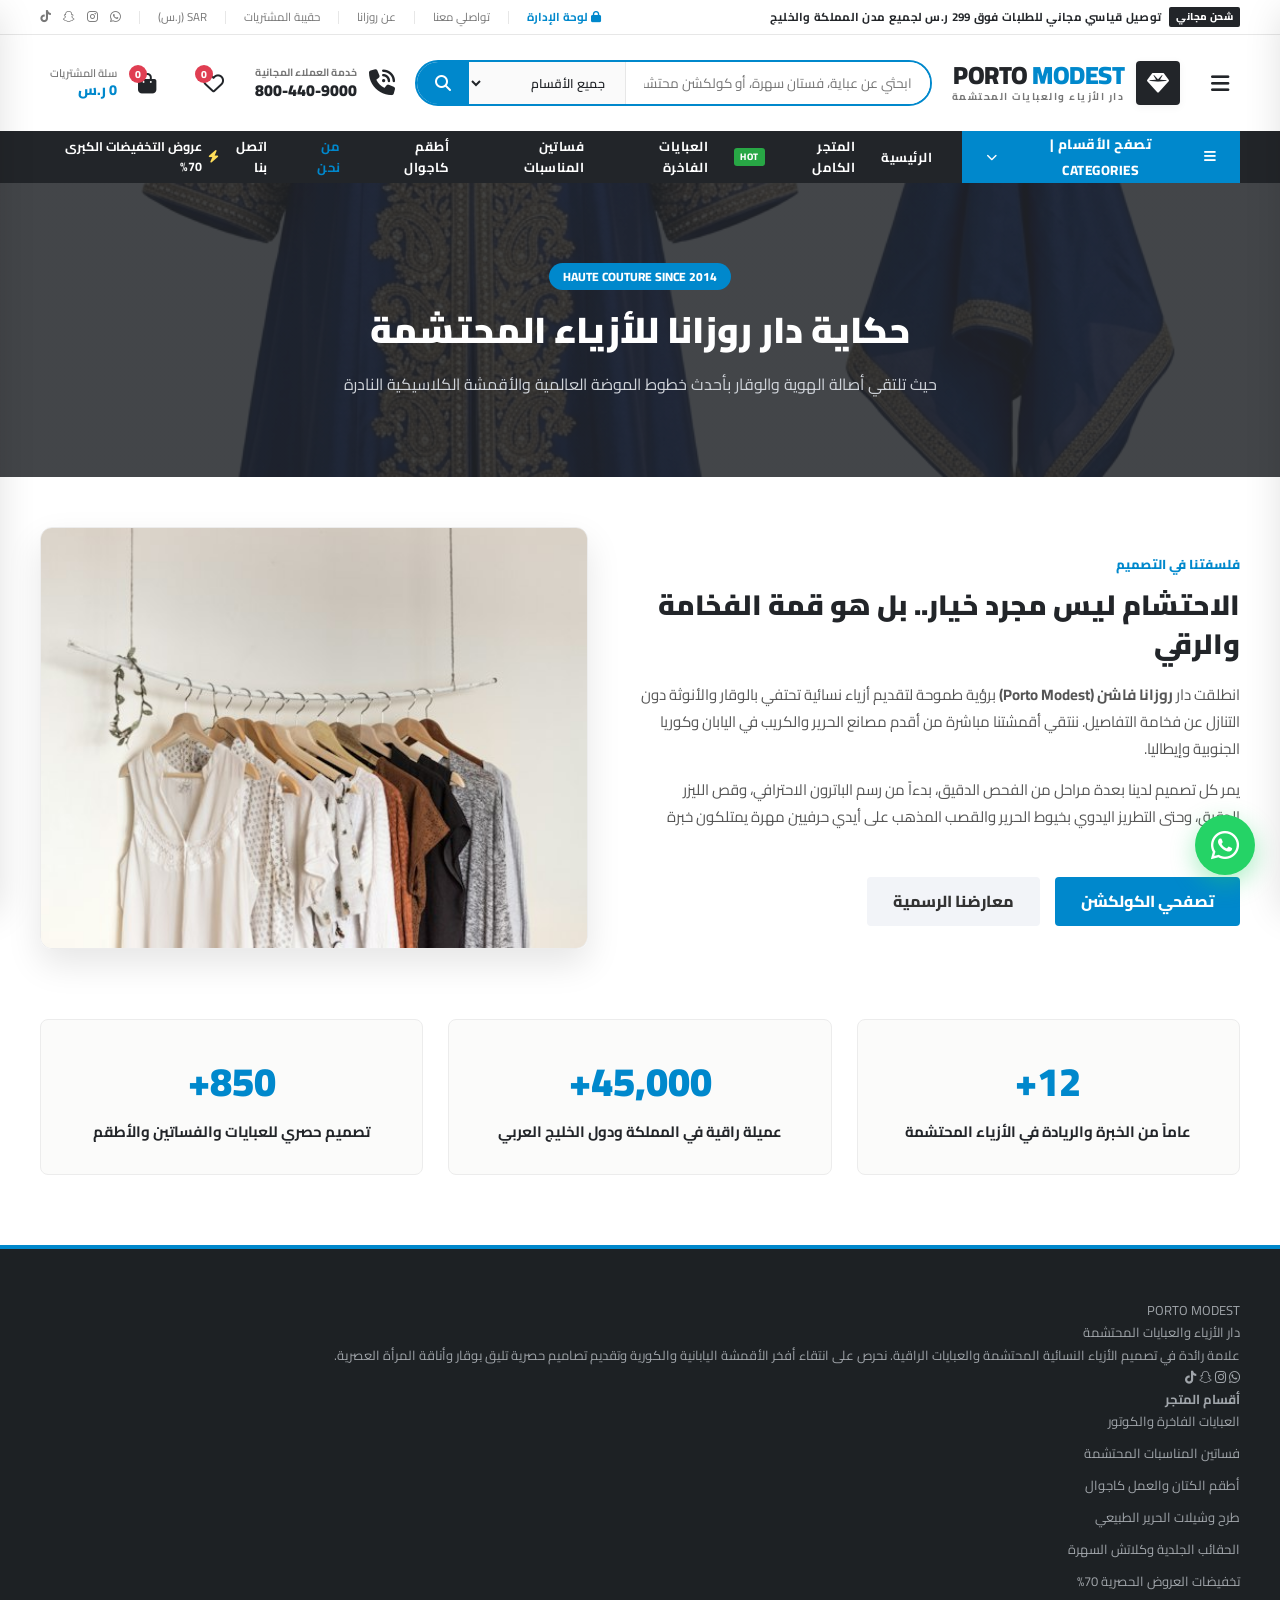
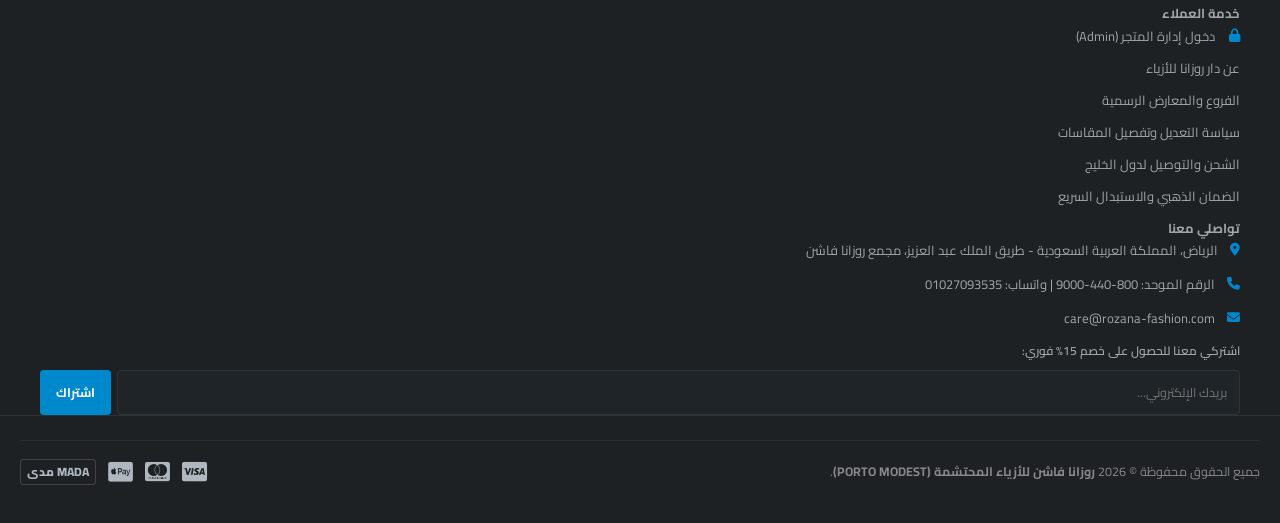
==== about.html @ b4c31baf "Initial commit for Rozana Fashion (Porto Modest) store & admin dashboard" ====
<!DOCTYPE html>
<html lang="ar" dir="rtl">
<head>
    <meta charset="UTF-8">
    <meta name="viewport" content="width=device-width, initial-scale=1.0">
    <title>عن دار روزانا للأزياء المحتشمة | PORTO MODEST</title>
    <link rel="preconnect" href="https://fonts.googleapis.com">
    <link rel="preconnect" href="https://fonts.gstatic.com" crossorigin>
    <link href="https://fonts.googleapis.com/css2?family=Cairo:wght@400;600;700;800;900&display=swap" rel="stylesheet">
    <link rel="stylesheet" href="https://cdnjs.cloudflare.com/ajax/libs/font-awesome/6.5.1/css/all.min.css">
    <link rel="stylesheet" href="css/style.css">
    <style>
        .about-hero-section {
            background: linear-gradient(rgba(34,37,41,0.85), rgba(34,37,41,0.85)), url('images/hero_couture.png') center/cover;
            padding: 80px 20px;
            text-align: center;
            color: #fff;
            margin-bottom: 50px;
        }
        .about-story-grid {
            display: grid;
            grid-template-columns: 1.1fr 1fr;
            gap: 50px;
            align-items: center;
            margin-bottom: 70px;
        }
        @media (max-width: 850px) {
            .about-story-grid { grid-template-columns: 1fr; gap: 30px; }
        }
        .metrics-cards-row {
            display: grid;
            grid-template-columns: repeat(3, 1fr);
            gap: 25px;
            margin-bottom: 70px;
        }
        @media (max-width: 768px) {
            .metrics-cards-row { grid-template-columns: 1fr; }
        }
        .metric-card {
            background: #FBFBFA;
            border: 1px solid #ECECEC;
            border-radius: 8px;
            padding: 30px 20px;
            text-align: center;
        }
        .metric-num {
            font-size: 40px;
            font-weight: 900;
            color: var(--porto-primary);
            margin-bottom: 6px;
        }
        .metric-title {
            font-size: 15px;
            font-weight: 700;
            color: #222529;
        }
    </style>
</head>
<body>

    <!-- OVERLAY FOR DRAWERS -->
    <div class="drawer-overlay" id="drawerOverlay" onclick="closeAllDrawers()"></div>

    <!-- 1. TOP ANNOUNCEMENT BAR (Porto Style) -->
    <header class="porto-topbar">
        <div class="container topbar-inner">
            <div class="topbar-msg">
                <span class="badge-tag">شحن مجاني</span>
                <span>توصيل قياسي مجاني للطلبات فوق 299 ر.س لجميع مدن المملكة والخليج</span>
            </div>
            <div class="topbar-links">
                <a href="admin/index.html" style="color:#0088CC; font-weight:700;"><i class="fa-solid fa-lock"></i> لوحة الإدارة</a>
                <span class="topbar-divider"></span>
                <a href="contact.html">تواصلي معنا</a>
                <span class="topbar-divider"></span>
                <a href="about.html">عن روزانا</a>
                <span class="topbar-divider"></span>
                <a href="javascript:void(0)" onclick="openCartDrawer()">حقيبة المشتريات</a>
                <span class="topbar-divider"></span>
                <span>SAR (ر.س)</span>
                <span class="topbar-divider"></span>
                <div class="topbar-social">
                    <a href="https://wa.me/201027093535" target="_blank"><i class="fa-brands fa-whatsapp"></i></a>
                    <a href="#"><i class="fa-brands fa-instagram"></i></a>
                    <a href="#"><i class="fa-brands fa-snapchat"></i></a>
                    <a href="#"><i class="fa-brands fa-tiktok"></i></a>
                </div>
            </div>
        </div>
    </header>

    <!-- 2. MAIN HEADER (Porto Shop 4) -->
    <section class="porto-header">
        <div class="container header-inner">
            <button class="icon-btn-porto" id="openMobMenuBtn" onclick="openMobileDrawer()">
                <i class="fa-solid fa-bars"></i>
            </button>

            <a href="index.html" class="header-logo">
                <div class="logo-symbol">
                    <i class="fa-solid fa-gem"></i>
                </div>
                <div class="logo-text-wrap">
                    <div class="logo-title">PORTO <span>MODEST</span></div>
                    <div class="logo-sub">دار الأزياء والعبايات المحتشمة</div>
                </div>
            </a>

            <div class="header-search-wrap">
                <form class="header-searchform" action="shop.html" method="GET">
                    <input type="text" name="q" id="searchInput" class="search-input" placeholder="ابحثي عن عباية، فستان سهرة، أو كولكشن محتشم...">
                    <select class="search-cat-select" name="cat" id="searchCategory">
                        <option value="all">جميع الأقسام</option>
                        <option value="abayas">العبايات الفاخرة</option>
                        <option value="dresses">فساتين المناسبات</option>
                        <option value="casual">كولكشن كاجوال</option>
                        <option value="scarves">طرح وشيلات حرير</option>
                        <option value="bags">حقائب وإكسسوارات</option>
                    </select>
                    <button type="submit" class="search-submit-btn"><i class="fa-solid fa-magnifying-glass"></i></button>
                </form>
            </div>

            <div class="header-actions">
                <div class="header-hotline">
                    <i class="fa-solid fa-phone-volume hotline-icon"></i>
                    <div class="hotline-info">
                        <span class="hotline-label">خدمة العملاء المجانية</span>
                        <span class="hotline-number">800-440-9000</span>
                    </div>
                </div>

                <div class="action-icons-group">
                    <button class="icon-btn-porto" onclick="showToast('قائمة أمنياتك تضم القطع المفضلة لديك')" title="قائمة الأمنيات">
                        <i class="fa-regular fa-heart"></i>
                        <span class="cart-badge-count" id="wishlistBadge">0</span>
                    </button>
                    
                    <div class="header-cart-box" id="openCartBtn" onclick="openCartDrawer()" title="عرض حقيبة المشتريات" style="cursor:pointer;">
                        <div class="icon-btn-porto" style="pointer-events: none;">
                            <i class="fa-solid fa-bag-shopping"></i>
                            <span class="cart-badge-count" id="cartCountBadge">0</span>
                        </div>
                        <div class="cart-info-text">
                            <span class="cart-info-label">سلة المشتريات</span>
                            <span class="cart-info-total" id="headerCartTotal">0 ر.س</span>
                        </div>
                    </div>
                </div>
            </div>
        </div>
    </section>

    <!-- 3. NAVIGATION BAR (Porto Categories + Main Menu) -->
    <nav class="porto-navbar">
        <div class="container navbar-inner">
            <div class="nav-left-group">
                <button class="btn-shop-by-category" id="catMenuToggleBtn">
                    <i class="fa-solid fa-bars"></i>
                    <span>تصفح الأقسام | CATEGORIES</span>
                    <i class="fa-solid fa-chevron-down" style="font-size: 11px;"></i>
                </button>

                <div class="cat-dropdown-menu" id="catDropdownMenu">
                    <a href="category.html?cat=abayas" class="cat-dropdown-item">
                        <span><i class="fa-solid fa-shirt" style="margin-left: 8px; color: var(--porto-primary);"></i> العبايات الفاخرة</span>
                        <span class="nav-badge-hot">HOT</span>
                    </a>
                    <a href="category.html?cat=dresses" class="cat-dropdown-item">
                        <span><i class="fa-solid fa-vest" style="margin-left: 8px; color: var(--porto-primary);"></i> فساتين المناسبات المحتشمة</span>
                        <span class="nav-badge-new">NEW</span>
                    </a>
                    <a href="category.html?cat=casual" class="cat-dropdown-item">
                        <span><i class="fa-solid fa-layer-group" style="margin-left: 8px; color: var(--porto-primary);"></i> أطقم وبليزرات كاجوال</span>
                        <i class="fa-solid fa-angle-left" style="font-size: 11px; color: #BBB;"></i>
                    </a>
                    <a href="category.html?cat=scarves" class="cat-dropdown-item">
                        <span><i class="fa-solid fa-ribbon" style="margin-left: 8px; color: var(--porto-primary);"></i> طرح وشيلات حرير طبيعي</span>
                        <i class="fa-solid fa-angle-left" style="font-size: 11px; color: #BBB;"></i>
                    </a>
                    <a href="category.html?cat=bags" class="cat-dropdown-item">
                        <span><i class="fa-solid fa-bag-shopping" style="margin-left: 8px; color: var(--porto-primary);"></i> حقائب وإكسسوارات راقية</span>
                        <i class="fa-solid fa-angle-left" style="font-size: 11px; color: #BBB;"></i>
                    </a>
                </div>

                <ul class="nav-links-list">
                    <li><a href="index.html" class="nav-item-link ">الرئيسية</a></li>
                    <li><a href="shop.html" class="nav-item-link ">المتجر الكامل <span class="nav-badge-hot">HOT</span></a></li>
                    <li><a href="category.html?cat=abayas" class="nav-item-link ">العبايات الفاخرة</a></li>
                    <li><a href="category.html?cat=dresses" class="nav-item-link ">فساتين المناسبات</a></li>
                    <li><a href="category.html?cat=casual" class="nav-item-link ">أطقم كاجوال</a></li>
                    <li><a href="about.html" class="nav-item-link active">من نحن</a></li>
                    <li><a href="contact.html" class="nav-item-link ">اتصل بنا</a></li>
                </ul>
            </div>

            <div class="nav-right-badge">
                <a href="shop.html?filter=sale" style="color: #FFFFFF; font-weight: 700; font-size: 12.5px; display: flex; align-items: center; gap: 6px;">
                    <i class="fa-solid fa-bolt" style="color: #FFDE59;"></i>
                    <span>عروض التخفيضات الكبرى 70%</span>
                </a>
            </div>
        </div>
    </nav>


    <section class="about-hero-section">
        <div class="container">
            <span style="background:var(--porto-primary); color:#fff; padding:4px 14px; border-radius:20px; font-size:12px; font-weight:800; display:inline-block; margin-bottom:12px;">HAUTE COUTURE SINCE 2014</span>
            <h1 style="font-size:36px; font-weight:900; margin-bottom:12px;">حكاية دار روزانا للأزياء المحتشمة</h1>
            <p style="font-size:16px; color:#D1D5DB; max-width:700px; margin:0 auto;">حيث تلتقي أصالة الهوية والوقار بأحدث خطوط الموضة العالمية والأقمشة الكلاسيكية النادرة</p>
        </div>
    </section>

    <main class="container">
        <div class="about-story-grid">
            <div>
                <span style="color:var(--porto-primary); font-weight:800; font-size:13px; text-transform:uppercase;">فلسفتنا في التصميم</span>
                <h2 style="font-size:28px; font-weight:900; color:#222529; line-height:1.4; margin:10px 0 16px;">الاحتشام ليس مجرد خيار.. بل هو قمة الفخامة والرقي</h2>
                <p style="font-size:15px; color:#555; line-height:1.8; margin-bottom:14px;">
                    انطلقت دار <strong>روزانا فاشن (Porto Modest)</strong> برؤية طموحة لتقديم أزياء نسائية تحتفي بالوقار والأنوثة دون التنازل عن فخامة التفاصيل. ننتقي أقمشتنا مباشرة من أقدم مصانع الحرير والكريب في اليابان وكوريا الجنوبية وإيطاليا.
                </p>
                <p style="font-size:15px; color:#555; line-height:1.8; margin-bottom:20px;">
                    يمر كل تصميم لدينا بعدة مراحل من الفحص الدقيق، بدءاً من رسم الباترون الاحترافي، وقص الليزر الدقيق، وحتى التطريز اليدوي بخيوط الحرير والقصب المذهب على أيدي حرفيين مهرة يمتلكون خبرة عقود.
                </p>
                <div style="display:flex; gap:15px;">
                    <a href="shop.html" class="btn" style="background:var(--porto-primary); color:#fff; padding:12px 26px; border-radius:4px; font-weight:800; text-decoration:none;">تصفحي الكولكشن</a>
                    <a href="contact.html" class="btn" style="background:#F2F4F8; color:#333; padding:12px 26px; border-radius:4px; font-weight:800; text-decoration:none;">معارضنا الرسمية</a>
                </div>
            </div>

            <div style="border-radius:12px; overflow:hidden; box-shadow:0 15px 35px rgba(0,0,0,0.1); border:1px solid #ECECEC;">
                <img src="images/prod_bisht.jpg" alt="تفصيل يدوي فاخر" style="width:100%; height:420px; object-fit:cover;">
            </div>
        </div>

        <!-- METRICS -->
        <div class="metrics-cards-row">
            <div class="metric-card">
                <div class="metric-num">12+</div>
                <div class="metric-title">عاماً من الخبرة والريادة في الأزياء المحتشمة</div>
            </div>
            <div class="metric-card">
                <div class="metric-num">45,000+</div>
                <div class="metric-title">عميلة راقية في المملكة ودول الخليج العربي</div>
            </div>
            <div class="metric-card">
                <div class="metric-num">850+</div>
                <div class="metric-title">تصميم حصري للعبايات والفساتين والأطقم</div>
            </div>
        </div>
    </main>


    <footer class="porto-footer" id="footer">
        <div class="container footer-widgets-row">
            <div class="footer-widget-col">
                <div class="footer-brand-title">PORTO <span>MODEST</span></div>
                <div class="footer-brand-sub">دار الأزياء والعبايات المحتشمة</div>
                <p class="footer-about-text">
                    علامة رائدة في تصميم الأزياء النسائية المحتشمة والعبايات الراقية. نحرص على انتقاء أفخر الأقمشة اليابانية والكورية وتقديم تصاميم حصرية تليق بوقار وأناقة المرأة العصرية.
                </p>
                <div class="footer-social-links">
                    <a href="https://wa.me/201027093535" target="_blank" class="footer-social-btn" title="واتساب"><i class="fa-brands fa-whatsapp"></i></a>
                    <a href="#" class="footer-social-btn" title="انستغرام"><i class="fa-brands fa-instagram"></i></a>
                    <a href="#" class="footer-social-btn" title="سناب شات"><i class="fa-brands fa-snapchat"></i></a>
                    <a href="#" class="footer-social-btn" title="تيك توك"><i class="fa-brands fa-tiktok"></i></a>
                </div>
            </div>

            <div class="footer-widget-col">
                <h4 class="footer-widget-heading">أقسام المتجر</h4>
                <ul class="footer-links-list">
                    <li><a href="category.html?cat=abayas">العبايات الفاخرة والكوتور</a></li>
                    <li><a href="category.html?cat=dresses">فساتين المناسبات المحتشمة</a></li>
                    <li><a href="category.html?cat=casual">أطقم الكتان والعمل كاجوال</a></li>
                    <li><a href="category.html?cat=scarves">طرح وشيلات الحرير الطبيعي</a></li>
                    <li><a href="category.html?cat=bags">الحقائب الجلدية وكلاتش السهرة</a></li>
                    <li><a href="shop.html?filter=sale">تخفيضات العروض الحصرية 70%</a></li>
                </ul>
            </div>

            <div class="footer-widget-col">
                <h4 class="footer-widget-heading">خدمة العملاء</h4>
                <ul class="footer-links-list">
                    <li><a href="admin/index.html"><i class="fa-solid fa-lock" style="color:var(--porto-primary); margin-left:6px;"></i> دخول إدارة المتجر (Admin)</a></li>
                    <li><a href="about.html">عن دار روزانا للأزياء</a></li>
                    <li><a href="contact.html">الفروع والمعارض الرسمية</a></li>
                    <li><a href="contact.html">سياسة التعديل وتفصيل المقاسات</a></li>
                    <li><a href="contact.html">الشحن والتوصيل لدول الخليج</a></li>
                    <li><a href="contact.html">الضمان الذهبي والاستبدال السريع</a></li>
                </ul>
            </div>

            <div class="footer-widget-col">
                <h4 class="footer-widget-heading">تواصلي معنا</h4>
                <div class="footer-contact-item">
                    <i class="fa-solid fa-location-dot"></i>
                    <span>الرياض، المملكة العربية السعودية - طريق الملك عبد العزيز، مجمع روزانا فاشن</span>
                </div>
                <div class="footer-contact-item">
                    <i class="fa-solid fa-phone"></i>
                    <span>الرقم الموحد: 800-440-9000 | واتساب: 01027093535</span>
                </div>
                <div class="footer-contact-item">
                    <i class="fa-solid fa-envelope"></i>
                    <span>care@rozana-fashion.com</span>
                </div>
                <div class="footer-newsletter-wrap">
                    <p style="font-size:12px; color:#A0A6AD; margin-bottom:8px; font-weight:600;">اشتركي معنا للحصول على خصم 15% فوري:</p>
                    <div style="display:flex; gap:6px;">
                        <input type="email" id="newsletterEmail" placeholder="بريدك الإلكتروني..." style="flex:1; padding:10px 12px; border-radius:4px; border:1px solid #333; background:#1F2428; color:#fff; font-size:12.5px; outline:none;">
                        <button onclick="subscribeNewsletter()" style="background:#0088CC; color:#fff; border:none; padding:10px 16px; border-radius:4px; font-weight:700; font-size:12.5px; cursor:pointer;">اشتراك</button>
                    </div>
                </div>
            </div>
        </div>

        <div class="footer-bottom-bar">
            <div class="container footer-bottom-inner" style="display:flex; align-items:center; justify-content:space-between; flex-wrap:wrap; gap:15px; padding:18px 0; border-top:1px solid #282C31; font-size:12.5px; color:#888;">
                <div>جميع الحقوق محفوظة © 2026 <strong>روزانا فاشن للأزياء المحتشمة (PORTO MODEST)</strong>.</div>
                <div style="display:flex; align-items:center; gap:12px; font-size:22px; color:#B0B7BF;">
                    <i class="fa-brands fa-cc-visa" title="Visa"></i>
                    <i class="fa-brands fa-cc-mastercard" title="Mastercard"></i>
                    <i class="fa-brands fa-cc-apple-pay" title="Apple Pay"></i>
                    <span style="font-size:12px; font-weight:800; border:1px solid #444; padding:2px 6px; border-radius:3px;">MADA مدى</span>
                </div>
            </div>
        </div>
    </footer>

    <!-- SLIDE DRAWERS -->
    <div class="slide-drawer" id="cartSlideDrawer">
        <div class="drawer-header" style="display:flex; align-items:center; justify-content:space-between; padding:16px 20px; border-bottom:1px solid #EAEAEA;">
            <div style="display:flex; align-items:center; gap:10px;">
                <i class="fa-solid fa-bag-shopping" style="color:var(--porto-primary); font-size:20px;"></i>
                <h3 style="font-size:17px; font-weight:800; color:#222529; margin:0;">حقيبة المشتريات (<span id="drawerItemsCount">0</span>)</h3>
            </div>
            <button class="btn-close-drawer" onclick="closeCartDrawer()" style="background:none; border:none; font-size:22px; color:#888; cursor:pointer;">&times;</button>
        </div>
        <div class="drawer-body" id="drawerCartList" style="padding:15px 20px; flex:1; overflow-y:auto; max-height:calc(100vh - 240px);">
        </div>
        <div class="drawer-footer" style="padding:18px 20px; border-top:1px solid #EAEAEA; background:#FBFBFA;">
            <div style="display:flex; justify-content:space-between; align-items:center; margin-bottom:14px; font-size:15px; font-weight:800; color:#222529;">
                <span>المجموع الفرعي:</span>
                <span id="drawerSubtotal" style="color:var(--porto-primary); font-size:18px;">0.00 ر.س</span>
            </div>
            <div style="font-size:11.5px; color:#059669; margin-bottom:14px; background:#ECFDF5; padding:6px 10px; border-radius:4px; display:flex; align-items:center; gap:6px;">
                <i class="fa-solid fa-truck-fast"></i>
                <span>مؤهل للشحن القياسي المجاني!</span>
            </div>
            <button onclick="proceedRozanaWhatsAppCheckout()" class="btn-checkout" style="width:100%; background:#25D366; color:#fff; border:none; padding:13px 20px; border-radius:6px; font-weight:800; font-size:15px; cursor:pointer; display:flex; align-items:center; justify-content:center; gap:10px; box-shadow:0 6px 18px rgba(37,211,102,0.35);">
                <i class="fa-brands fa-whatsapp" style="font-size:20px;"></i>
                <span>إتمام الطلب السريع عبر واتساب</span>
            </button>
            <button onclick="closeCartDrawer()" style="width:100%; background:none; border:1px solid #D5DCE2; color:#555; padding:9px; border-radius:6px; font-weight:700; font-size:13px; margin-top:8px; cursor:pointer;">
                متابعة التسوق
            </button>
        </div>
    </div>

    <div class="slide-drawer" id="mobileNavDrawer" style="right: 0; left: auto; transform: translateX(100%);">
        <div class="drawer-header" style="display:flex; align-items:center; justify-content:space-between; padding:16px 20px; border-bottom:1px solid #EAEAEA;">
            <div class="logo-title" style="font-size:18px; font-weight:900;">PORTO <span style="color:var(--porto-primary);">MODEST</span></div>
            <button class="btn-close-drawer" onclick="closeMobileDrawer()" style="background:none; border:none; font-size:22px; color:#888; cursor:pointer;">&times;</button>
        </div>
        <div class="drawer-body" style="padding:15px 20px;">
            <ul style="list-style:none;">
                <li style="border-bottom:1px solid #F0F0F0; padding:12px 0;"><a href="index.html" style="font-weight:700; color:#222529;"><i class="fa-solid fa-house" style="margin-left:8px; color:var(--porto-primary);"></i> الرئيسية</a></li>
                <li style="border-bottom:1px solid #F0F0F0; padding:12px 0;"><a href="shop.html" style="font-weight:700; color:#222529;"><i class="fa-solid fa-store" style="margin-left:8px; color:var(--porto-primary);"></i> المتجر الكامل</a></li>
                <li style="border-bottom:1px solid #F0F0F0; padding:12px 0;"><a href="category.html?cat=abayas" style="font-weight:700; color:#222529;"><i class="fa-solid fa-shirt" style="margin-left:8px; color:var(--porto-primary);"></i> العبايات الفاخرة</a></li>
                <li style="border-bottom:1px solid #F0F0F0; padding:12px 0;"><a href="category.html?cat=dresses" style="font-weight:700; color:#222529;"><i class="fa-solid fa-vest" style="margin-left:8px; color:var(--porto-primary);"></i> فساتين المناسبات</a></li>
                <li style="border-bottom:1px solid #F0F0F0; padding:12px 0;"><a href="category.html?cat=casual" style="font-weight:700; color:#222529;"><i class="fa-solid fa-layer-group" style="margin-left:8px; color:var(--porto-primary);"></i> أطقم كاجوال</a></li>
                <li style="border-bottom:1px solid #F0F0F0; padding:12px 0;"><a href="category.html?cat=scarves" style="font-weight:700; color:#222529;"><i class="fa-solid fa-ribbon" style="margin-left:8px; color:var(--porto-primary);"></i> طرح وشيلات</a></li>
                <li style="border-bottom:1px solid #F0F0F0; padding:12px 0;"><a href="category.html?cat=bags" style="font-weight:700; color:#222529;"><i class="fa-solid fa-bag-shopping" style="margin-left:8px; color:var(--porto-primary);"></i> حقائب وإكسسوارات</a></li>
                <li style="border-bottom:1px solid #F0F0F0; padding:12px 0;"><a href="about.html" style="font-weight:700; color:#222529;"><i class="fa-solid fa-gem" style="margin-left:8px; color:var(--porto-primary);"></i> عن دار روزانا</a></li>
                <li style="border-bottom:1px solid #F0F0F0; padding:12px 0;"><a href="contact.html" style="font-weight:700; color:#222529;"><i class="fa-solid fa-headset" style="margin-left:8px; color:var(--porto-primary);"></i> تواصل معنا</a></li>
                <li style="padding:14px 0;"><a href="admin/index.html" style="font-weight:800; color:var(--porto-primary);"><i class="fa-solid fa-lock" style="margin-left:8px;"></i> لوحة الإدارة (Admin PIN: 1234)</a></li>
            </ul>
        </div>
    </div>

    <!-- Floating WhatsApp -->
    <a href="https://wa.me/201027093535" target="_blank" class="furn-floating-whatsapp" style="position:fixed; bottom:25px; right:25px; width:60px; height:60px; background:#25D366; color:#fff; border-radius:50%; display:flex; align-items:center; justify-content:center; font-size:32px; box-shadow:0 8px 25px rgba(37,211,102,0.4); z-index:9999; text-decoration:none;" title="تواصل معنا عبر واتساب">
        <i class="fa-brands fa-whatsapp"></i>
    </a>

    <script src="js/store.js"></script>

</body>
</html>
---- css/style.css ----
:root {
            --porto-primary: #0088CC;          /* Porto Signature Blue */
            --porto-primary-hover: #006fa4;
            --porto-secondary: #222529;        /* Dark Charcoal Slate */
            --porto-dark: #1D2124;
            --porto-accent: #E03E52;           /* Red discount badge */
            --porto-badge-hot: #28A745;        /* Green HOT badge */
            --porto-gold: #C5A059;             /* Luxury Gold */
            --bg-light: #F4F4F4;               /* Porto signature light gray */
            --bg-hero: #B8BEBE;                /* Studio gray matching hero model */
            --bg-surface: #FFFFFF;
            --border-color: #E7E7E7;
            --border-dark: #2A2E33;
            --text-main: #222529;
            --text-muted: #777777;
            --text-light: #999999;
            --shadow-sm: 0 2px 8px rgba(0, 0, 0, 0.05);
            --shadow-md: 0 6px 20px rgba(0, 0, 0, 0.08);
            --shadow-lg: 0 12px 35px rgba(0, 0, 0, 0.12);
            --radius-sm: 2px;
            --radius-md: 4px;
            --radius-lg: 8px;
            --transition: all 0.25s ease-in-out;
        }

        *, *::before, *::after {
            box-sizing: border-box;
            margin: 0;
            padding: 0;
            -webkit-tap-highlight-color: transparent;
        }

        html, body {
            width: 100%;
            max-width: 100vw;
            overflow-x: hidden !important;
            position: relative;
        }

        body {
            font-family: 'Cairo', 'Poppins', -apple-system, BlinkMacSystemFont, "Segoe UI", Roboto, sans-serif;
            background-color: #FFFFFF;
            color: var(--text-main);
            direction: rtl;
            text-align: right;
            line-height: 1.6;
            padding-bottom: 60px;
        }

        @media (min-width: 992px) {
            body {
                padding-bottom: 0;
            }
        }

        a {
            color: inherit;
            text-decoration: none;
            transition: var(--transition);
        }

        ul {
            list-style: none;
        }

        img {
            max-width: 100%;
            height: auto;
            display: block;
        }

        button, input, select {
            font-family: inherit;
        }

        .container {
            width: 100%;
            max-width: 1240px;
            margin: 0 auto;
            padding: 0 20px;
        }

        /* ----------------------------------------------------
           1. TOP ANNOUNCEMENT BAR (Porto Style)
        ---------------------------------------------------- */
        .porto-topbar {
            background-color: #FFFFFF;
            border-bottom: 1px solid var(--border-color);
            font-size: 11.5px;
            color: var(--text-muted);
            padding: 7px 0;
        }

        .topbar-inner {
            display: flex;
            align-items: center;
            justify-content: space-between;
        }

        .topbar-msg {
            font-weight: 700;
            color: var(--text-main);
            display: flex;
            align-items: center;
            gap: 8px;
            letter-spacing: 0.3px;
        }

        @media (max-width: 768px) {
            .porto-topbar {
                padding: 4px 0 !important;
                font-size: 10px !important;
            }
            .topbar-msg {
                font-size: 10px !important;
                justify-content: center;
                flex-wrap: wrap;
                text-align: center;
                gap: 4px !important;
                width: 100%;
            }
        }

        .topbar-msg .badge-tag {
            background: var(--porto-secondary);
            color: #FFFFFF;
            padding: 2px 7px;
            font-size: 10px;
            border-radius: 2px;
            font-weight: 800;
        }

        .topbar-links {
            display: none;
            align-items: center;
            gap: 18px;
        }

        @media (min-width: 992px) {
            .topbar-links {
                display: flex;
            }
        }

        .topbar-links a:hover {
            color: var(--porto-primary);
        }

        .topbar-divider {
            width: 1px;
            height: 13px;
            background: var(--border-color);
        }

        .topbar-social {
            display: flex;
            align-items: center;
            gap: 12px;
        }

        .topbar-social a {
            color: var(--text-muted);
            font-size: 12px;
        }

        .topbar-social a:hover {
            color: var(--porto-primary);
        }

        /* ----------------------------------------------------
           2. MAIN HEADER (Porto Shop 4)
        ---------------------------------------------------- */
        .porto-header {
            background: #FFFFFF;
            padding: 22px 0;
            position: relative;
        }

        .header-inner {
            display: flex;
            align-items: center;
            justify-content: space-between;
            gap: 20px;
        }

        /* Logo */
        .header-logo {
            display: flex;
            align-items: center;
            gap: 12px;
            text-decoration: none;
        }

        .logo-symbol {
            width: 44px;
            height: 44px;
            background: var(--porto-secondary);
            color: #FFFFFF;
            border-radius: 4px;
            display: flex;
            align-items: center;
            justify-content: center;
            font-size: 22px;
            box-shadow: var(--shadow-sm);
        }

        .logo-text-wrap {
            display: flex;
            flex-direction: column;
        }

        .logo-title {
            font-size: 25px;
            font-weight: 900;
            color: var(--porto-secondary);
            line-height: 1.1;
            letter-spacing: -0.5px;
            font-family: 'Poppins', 'Cairo', sans-serif;
        }

        .logo-title span {
            color: var(--porto-primary);
        }

        .logo-sub {
            font-size: 10px;
            font-weight: 700;
            color: var(--text-muted);
            text-transform: uppercase;
            letter-spacing: 1.5px;
        }

        /* Search Bar */
        .header-search-wrap {
            flex: 1;
            max-width: 580px;
            display: none;
        }

        @media (min-width: 992px) {
            .header-search-wrap {
                display: block;
            }
        }

        .header-searchform {
            display: flex;
            align-items: center;
            border: 2px solid var(--porto-primary);
            border-radius: 30px;
            overflow: hidden;
            background: #FFFFFF;
            height: 46px;
        }

        .search-cat-select {
            border: none;
            outline: none;
            background: #FAFAFA;
            border-right: 1px solid var(--border-color);
            padding: 0 16px;
            font-size: 12.5px;
            font-weight: 600;
            color: var(--text-main);
            height: 100%;
            cursor: pointer;
        }

        .search-input {
            flex: 1;
            border: none;
            outline: none;
            padding: 0 18px;
            font-size: 13.5px;
            color: var(--text-main);
            height: 100%;
        }

        .search-submit-btn {
            background: var(--porto-primary);
            color: #FFFFFF;
            border: none;
            outline: none;
            width: 52px;
            height: 100%;
            display: flex;
            align-items: center;
            justify-content: center;
            font-size: 16px;
            cursor: pointer;
            transition: var(--transition);
        }

        .search-submit-btn:hover {
            background: var(--porto-primary-hover);
        }

        /* Hotline & Actions */
        .header-actions {
            display: flex;
            align-items: center;
            gap: 22px;
        }

        .header-hotline {
            display: none;
            align-items: center;
            gap: 12px;
        }

        @media (min-width: 1200px) {
            .header-hotline {
                display: flex;
            }
        }

        .hotline-icon {
            font-size: 26px;
            color: var(--porto-secondary);
        }

        .hotline-info {
            display: flex;
            flex-direction: column;
            line-height: 1.25;
        }

        .hotline-label {
            font-size: 10.5px;
            font-weight: 700;
            color: var(--text-muted);
            text-transform: uppercase;
        }

        .hotline-number {
            font-size: 16px;
            font-weight: 900;
            color: var(--porto-secondary);
            direction: ltr;
            font-family: 'Poppins', 'Cairo', sans-serif;
        }

        .action-icons-group {
            display: flex;
            align-items: center;
            gap: 16px;
        }

        .icon-btn-porto {
            position: relative;
            background: transparent;
            border: none;
            outline: none;
            cursor: pointer;
            color: var(--porto-secondary);
            font-size: 21px;
            display: flex;
            align-items: center;
            justify-content: center;
            transition: var(--transition);
            width: 40px;
            height: 40px;
            border-radius: 50%;
        }

        .icon-btn-porto:hover {
            color: var(--porto-primary);
            background: #F8F9FA;
        }

        .cart-badge-count {
            position: absolute;
            top: 2px;
            left: 2px;
            background: var(--porto-accent);
            color: #FFFFFF;
            font-size: 10.5px;
            font-weight: 800;
            min-width: 18px;
            height: 18px;
            border-radius: 9px;
            display: flex;
            align-items: center;
            justify-content: center;
            padding: 0 4px;
            line-height: 1;
        }

        .header-cart-box {
            display: flex;
            align-items: center;
            gap: 10px;
            cursor: pointer;
            padding: 6px 10px;
            border-radius: 6px;
            transition: var(--transition);
        }

        .header-cart-box:hover {
            background: #F8F9FA;
        }

        .cart-info-text {
            display: none;
            flex-direction: column;
            text-align: right;
            line-height: 1.25;
        }

        @media (min-width: 992px) {
            .cart-info-text {
                display: flex;
            }
        }

        .cart-info-label {
            font-size: 11px;
            color: var(--text-muted);
            font-weight: 600;
        }

        .cart-info-total {
            font-size: 14.5px;
            font-weight: 800;
            color: var(--porto-primary);
            font-family: 'Poppins', 'Cairo', sans-serif;
        }

        /* ----------------------------------------------------
           3. NAVIGATION BAR (Porto Categories + Main Menu)
        ---------------------------------------------------- */
        .porto-navbar {
            background-color: var(--porto-secondary);
            color: #FFFFFF;
            position: relative;
            z-index: 100;
        }

        .navbar-inner {
            display: flex;
            align-items: center;
            justify-content: space-between;
        }

        .nav-left-group {
            display: flex;
            align-items: center;
            height: 52px;
        }

        /* Category Button (Porto Signature Blue) */
        .btn-shop-by-category {
            background: var(--porto-primary);
            color: #FFFFFF;
            border: none;
            outline: none;
            height: 52px;
            padding: 0 24px;
            font-size: 13.5px;
            font-weight: 800;
            display: flex;
            align-items: center;
            gap: 12px;
            cursor: pointer;
            transition: var(--transition);
            letter-spacing: 0.5px;
            position: relative;
        }

        .btn-shop-by-category:hover {
            background: var(--porto-primary-hover);
        }

        .cat-dropdown-menu {
            position: absolute;
            top: 100%;
            right: 0;
            width: 270px;
            background: #FFFFFF;
            box-shadow: var(--shadow-lg);
            border: 1px solid var(--border-color);
            border-top: none;
            display: none;
            flex-direction: column;
            z-index: 1000;
        }

        .cat-dropdown-menu.open {
            display: flex;
        }

        .cat-dropdown-item {
            padding: 12px 18px;
            font-size: 13px;
            font-weight: 600;
            color: var(--text-main);
            border-bottom: 1px solid #F0F0F0;
            display: flex;
            align-items: center;
            justify-content: space-between;
            transition: var(--transition);
        }

        .cat-dropdown-item:hover {
            background: #F8F9FA;
            color: var(--porto-primary);
            padding-right: 22px;
        }

        /* Main Menu Links */
        .nav-links-list {
            display: none;
            align-items: center;
            gap: 26px;
            margin-right: 30px;
        }

        @media (min-width: 992px) {
            .nav-links-list {
                display: flex;
            }
        }

        .nav-item-link {
            font-size: 13px;
            font-weight: 700;
            color: #FFFFFF;
            display: flex;
            align-items: center;
            gap: 6px;
            text-transform: uppercase;
            letter-spacing: 0.5px;
            position: relative;
            padding: 16px 0;
        }

        .nav-item-link:hover, .nav-item-link.active {
            color: var(--porto-primary);
        }

        .nav-badge-hot {
            background: var(--porto-badge-hot);
            color: #FFFFFF;
            font-size: 9.5px;
            padding: 1px 6px;
            border-radius: 3px;
            font-weight: 800;
        }

        .nav-badge-new {
            background: var(--porto-accent);
            color: #FFFFFF;
            font-size: 9.5px;
            padding: 1px 6px;
            border-radius: 3px;
            font-weight: 800;
        }

        .nav-promo-right {
            font-size: 12.5px;
            font-weight: 700;
            color: var(--porto-accent);
            display: flex;
            align-items: center;
            gap: 6px;
        }

        /* ----------------------------------------------------
           4. SIGNATURE HERO BANNER (BLOCK 1: PORTO SHOP 4 FULL-WIDTH)
        ---------------------------------------------------- */
        .porto-hero-section {
            background-color: #F4F4F4;
            background: linear-gradient(135deg, #F9F9F9 0%, #F4F4F4 50%, #ECECEC 100%);
            width: 100%;
            position: relative;
            overflow: hidden;
            padding: 0;
            border-bottom: 1px solid var(--border-color);
        }

        .hero-slider-wrap {
            width: 100%;
            max-width: 1240px;
            margin: 0 auto;
            min-height: 540px;
            display: flex;
            align-items: center;
            position: relative;
            padding: 0 20px;
        }

        @media (min-width: 992px) {
            .hero-slider-wrap {
                min-height: 560px;
                display: grid;
                grid-template-columns: 1.15fr 0.85fr;
                padding: 0 30px;
            }
        }

        .hero-text-col {
            padding: 40px 0;
            z-index: 3;
            text-align: right;
        }

        .hero-sub-eyebrow {
            font-family: 'Poppins', 'Cairo', sans-serif;
            font-size: 14.5px;
            font-weight: 700;
            letter-spacing: 1.5px;
            text-transform: uppercase;
            color: #3b4247;
            margin-bottom: 8px;
            display: block;
        }

        .hero-script-title {
            font-family: 'Caveat', 'Amiri', cursive;
            font-size: 58px;
            font-weight: 700;
            color: #1a1e22;
            line-height: 1;
            margin-bottom: 2px;
            display: block;
            transform: rotate(-1deg);
        }

        .hero-giant-heading {
            font-family: 'Poppins', 'Cairo', sans-serif;
            font-size: 84px;
            font-weight: 900;
            color: #14171a;
            line-height: 0.95;
            letter-spacing: -2px;
            margin-bottom: 24px;
            text-transform: uppercase;
        }

        @media (max-width: 768px) {
            .hero-slider-wrap {
                flex-direction: column;
                padding-top: 30px;
            }
            .hero-text-col {
                padding: 20px 0 10px;
                text-align: center;
            }
            .hero-sub-eyebrow {
                font-size: 12px;
            }
            .hero-script-title {
                font-size: 38px !important;
            }
            .hero-giant-heading {
                font-size: 48px !important;
                margin-bottom: 16px !important;
            }
        }

        .hero-cta-flex {
            display: flex;
            align-items: center;
            flex-wrap: wrap;
            gap: 16px;
        }

        @media (max-width: 768px) {
            .hero-cta-flex {
                justify-content: center;
            }
        }

        /* Red Starting Price Badge (Porto Shop 4 Signature) */
        .hero-red-price-badge {
            background-color: var(--porto-accent);
            color: #FFFFFF;
            padding: 8px 18px;
            border-radius: var(--radius-sm);
            display: inline-flex;
            flex-direction: column;
            justify-content: center;
            box-shadow: 0 4px 12px rgba(224, 62, 82, 0.35);
            text-align: right;
        }

        .hero-red-price-badge .badge-label {
            font-size: 10.5px;
            font-weight: 700;
            text-transform: uppercase;
            letter-spacing: 0.8px;
            line-height: 1.2;
            opacity: 0.95;
        }

        .hero-red-price-badge .badge-val {
            font-size: 24px;
            font-weight: 900;
            line-height: 1.1;
            font-family: 'Poppins', 'Cairo', sans-serif;
        }

        /* Black Rectangular Shop Now Button (Porto Shop 4 Signature) */
        .hero-btn-dark {
            background-color: var(--porto-secondary);
            color: #FFFFFF;
            padding: 14px 34px;
            font-size: 14px;
            font-weight: 800;
            letter-spacing: 1px;
            text-transform: uppercase;
            border-radius: var(--radius-sm);
            display: inline-flex;
            align-items: center;
            gap: 10px;
            transition: var(--transition);
            box-shadow: 0 4px 14px rgba(0,0,0,0.18);
        }

        .hero-btn-dark:hover {
            background-color: var(--porto-primary);
            color: #FFFFFF;
            transform: translateY(-2px);
            box-shadow: 0 6px 18px rgba(0, 136, 204, 0.3);
        }

        /* Model Column (Porto High-Fashion Veiled Model) */
        .hero-model-col {
            display: flex;
            align-items: flex-end;
            justify-content: center;
            height: 100%;
            position: relative;
        }

        .hero-model-img {
            max-height: 560px;
            width: auto;
            object-fit: contain;
            object-position: bottom center;
            display: block;
            filter: drop-shadow(0 15px 30px rgba(0,0,0,0.15));
        }

        @media (max-width: 991px) {
            .hero-model-img {
                max-height: 380px;
                margin-top: 15px;
            }
        }

        /* ----------------------------------------------------
           PORTO SIGNATURE DIVIDER HEADING (Lines on both sides)
        ---------------------------------------------------- */
        .porto-divider-heading {
            display: flex;
            align-items: center;
            justify-content: center;
            margin: 55px 0 32px;
            text-align: center;
            position: relative;
        }

        .porto-divider-heading::before,
        .porto-divider-heading::after {
            content: "";
            flex: 1;
            height: 1px;
            background-color: var(--border-color);
        }

        .porto-divider-heading h2 {
            padding: 0 24px;
            font-size: 21px;
            font-weight: 800;
            color: var(--porto-secondary);
            letter-spacing: 1px;
            text-transform: uppercase;
            margin: 0;
            white-space: nowrap;
            position: relative;
            font-family: 'Poppins', 'Cairo', sans-serif;
        }

        @media (max-width: 768px) {
            .porto-divider-heading {
                margin: 35px 0 20px;
            }
            .porto-divider-heading h2 {
                font-size: 15.5px;
                padding: 0 10px;
            }
        }

        /* ----------------------------------------------------
           5. BLOCK 2: FEATURED PRODUCTS (4-Column Clean Grid)
        ---------------------------------------------------- */
        .porto-products-grid {
            display: grid;
            grid-template-columns: repeat(2, 1fr);
            gap: 20px;
            margin-bottom: 40px;
        }

        @media (min-width: 768px) {
            .porto-products-grid {
                grid-template-columns: repeat(3, 1fr);
                gap: 24px;
            }
        }

        @media (min-width: 992px) {
            .porto-products-grid {
                grid-template-columns: repeat(4, 1fr);
                gap: 24px;
            }
        }

        .porto-prod-card {
            background: #FFFFFF;
            position: relative;
            transition: var(--transition);
            text-align: center;
            display: flex;
            flex-direction: column;
        }

        .porto-prod-thumb-wrap {
            position: relative;
            overflow: hidden;
            margin-bottom: 14px;
            background-color: #FFFFFF;
            border-radius: var(--radius-sm);
        }

        /* Gray box frame specifically for Block 3 (New Arrivals) */
        .porto-prod-thumb-wrap.boxed-gray {
            background-color: var(--bg-light);
            padding: 16px;
        }

        .porto-prod-thumb {
            width: 100%;
            aspect-ratio: 1 / 1;
            object-fit: cover;
            transition: transform 0.4s ease;
            border-radius: var(--radius-sm);
        }

        .porto-prod-card:hover .porto-prod-thumb {
            transform: scale(1.05);
        }

        /* Badges Stack */
        .porto-prod-badges {
            position: absolute;
            top: 10px;
            right: 10px;
            display: flex;
            flex-direction: column;
            gap: 4px;
            z-index: 2;
        }

        .p-badge-red {
            background: var(--porto-accent);
            color: #FFFFFF;
            font-size: 10.5px;
            font-weight: 800;
            padding: 2px 7px;
            border-radius: var(--radius-sm);
            line-height: 1.3;
        }

        .p-badge-green {
            background: var(--porto-badge-hot);
            color: #FFFFFF;
            font-size: 10px;
            font-weight: 800;
            padding: 2px 7px;
            border-radius: var(--radius-sm);
            line-height: 1.3;
        }

        /* Hover Actions */
        .porto-prod-actions {
            position: absolute;
            bottom: -50px;
            left: 0;
            right: 0;
            display: flex;
            align-items: center;
            justify-content: center;
            gap: 8px;
            padding: 10px;
            background: rgba(255, 255, 255, 0.95);
            transition: all 0.3s ease;
            opacity: 0;
            z-index: 5;
        }

        .porto-prod-card:hover .porto-prod-actions {
            bottom: 0;
            opacity: 1;
        }

        .btn-action-round {
            width: 36px;
            height: 36px;
            border-radius: 50%;
            background: #FFFFFF;
            border: 1px solid var(--border-color);
            color: var(--porto-secondary);
            display: flex;
            align-items: center;
            justify-content: center;
            cursor: pointer;
            transition: var(--transition);
            font-size: 13px;
        }

        .btn-action-round:hover {
            background: var(--porto-primary);
            color: #FFFFFF;
            border-color: var(--porto-primary);
        }

        .btn-action-cart {
            background: var(--porto-secondary);
            color: #FFFFFF;
            border: none;
            padding: 0 16px;
            height: 36px;
            border-radius: var(--radius-sm);
            font-size: 12px;
            font-weight: 700;
            display: flex;
            align-items: center;
            gap: 6px;
            cursor: pointer;
            transition: var(--transition);
        }

        .btn-action-cart:hover {
            background: var(--porto-primary);
        }

        @media (max-width: 768px) {
            .porto-prod-actions {
                position: static;
                opacity: 1;
                background: transparent;
                padding: 6px 0 0;
                bottom: 0;
            }
            .btn-action-cart {
                flex: 1;
                justify-content: center;
                height: 32px;
                font-size: 11px;
            }
            .btn-action-round {
                width: 32px;
                height: 32px;
                font-size: 11px;
            }
        }

        .porto-prod-info {
            padding: 4px 0;
        }

        .porto-prod-cat {
            font-size: 10.5px;
            color: var(--text-light);
            text-transform: uppercase;
            letter-spacing: 0.8px;
            margin-bottom: 5px;
            display: block;
            font-weight: 600;
        }

        .porto-prod-title {
            font-size: 14.5px;
            font-weight: 700;
            color: var(--porto-secondary);
            margin-bottom: 6px;
            line-height: 1.35;
        }

        .porto-prod-title a:hover {
            color: var(--porto-primary);
        }

        .porto-prod-stars {
            color: var(--porto-gold);
            font-size: 12px;
            margin-bottom: 8px;
            display: flex;
            align-items: center;
            justify-content: center;
            gap: 2px;
        }

        .porto-prod-price {
            font-size: 16px;
            font-weight: 800;
            color: var(--porto-secondary);
            font-family: 'Poppins', 'Cairo', sans-serif;
            display: flex;
            align-items: center;
            justify-content: center;
            gap: 8px;
        }

        .porto-prod-price .old-price {
            font-size: 13.5px;
            font-weight: 500;
            color: var(--text-light);
            text-decoration: line-through;
        }

        /* ----------------------------------------------------
           6. BLOCK 4: BIG SALE BLUE BANNER (Porto Signature)
        ---------------------------------------------------- */
        .porto-big-sale-bar {
            background: linear-gradient(90deg, #0077B5 0%, #0088CC 50%, #0099E6 100%);
            color: #FFFFFF;
            padding: 24px 0;
            margin: 45px 0 10px;
            position: relative;
            overflow: hidden;
        }

        .sale-bar-inner {
            display: flex;
            align-items: center;
            justify-content: space-between;
            flex-wrap: wrap;
            gap: 20px;
        }

        .sale-bar-left {
            display: flex;
            align-items: center;
            gap: 16px;
            flex-wrap: wrap;
        }

        .pill-big-sale {
            background: var(--porto-secondary);
            color: #FFFFFF;
            padding: 6px 14px;
            border-radius: 20px;
            font-weight: 800;
            font-size: 12.5px;
            letter-spacing: 1px;
            text-transform: uppercase;
        }

        .sale-bar-text h3 {
            font-size: 20px;
            font-weight: 800;
            letter-spacing: 0.5px;
            margin: 0;
            color: #FFFFFF;
        }

        .sale-bar-text span {
            font-size: 12px;
            opacity: 0.85;
            display: block;
        }

        .btn-view-sale-white {
            background: #FFFFFF;
            color: var(--porto-primary);
            padding: 12px 30px;
            font-size: 13px;
            font-weight: 800;
            text-transform: uppercase;
            letter-spacing: 1px;
            border-radius: var(--radius-sm);
            display: inline-flex;
            align-items: center;
            gap: 8px;
            transition: var(--transition);
        }

        .btn-view-sale-white:hover {
            background: var(--porto-secondary);
            color: #FFFFFF;
            transform: translateY(-2px);
        }

        @media (max-width: 768px) {
            .sale-bar-inner {
                flex-direction: column;
                text-align: center;
                justify-content: center;
            }
            .sale-bar-left {
                justify-content: center;
            }
        }

        /* ----------------------------------------------------
           7. BLOCK 5: BROWSE OUR CATEGORIES (5 Circles)
        ---------------------------------------------------- */
        .porto-circular-cats {
            display: grid;
            grid-template-columns: repeat(2, 1fr);
            gap: 20px;
            margin-bottom: 50px;
        }

        @media (min-width: 576px) {
            .porto-circular-cats {
                grid-template-columns: repeat(3, 1fr);
            }
        }

        @media (min-width: 992px) {
            .porto-circular-cats {
                grid-template-columns: repeat(5, 1fr);
                gap: 24px;
            }
        }

        .cat-circle-card {
            text-align: center;
            cursor: pointer;
            transition: var(--transition);
        }

        .cat-circle-wrap {
            width: 160px;
            height: 160px;
            border-radius: 50%;
            background-color: var(--bg-light);
            margin: 0 auto 14px;
            overflow: hidden;
            display: flex;
            align-items: center;
            justify-content: center;
            transition: var(--transition);
            border: 3px solid transparent;
        }

        .cat-circle-card:hover .cat-circle-wrap {
            border-color: var(--porto-primary);
            transform: translateY(-5px);
            box-shadow: var(--shadow-md);
        }

        .cat-circle-img {
            width: 100%;
            height: 100%;
            object-fit: cover;
            transition: transform 0.4s ease;
        }

        .cat-circle-card:hover .cat-circle-img {
            transform: scale(1.1);
        }

        .cat-circle-name {
            font-size: 14px;
            font-weight: 800;
            color: var(--porto-secondary);
            text-transform: uppercase;
            letter-spacing: 0.5px;
            margin-bottom: 3px;
        }

        .cat-circle-count {
            font-size: 11.5px;
            color: var(--text-muted);
            font-weight: 600;
        }

        /* ----------------------------------------------------
           8. BLOCK 6: 3 FEATURE PILLARS (Outlined Blue Circle Icons)
        ---------------------------------------------------- */
        .porto-features-section {
            background-color: #FAFAFA;
            border-top: 1px solid var(--border-color);
            border-bottom: 1px solid var(--border-color);
            padding: 45px 0;
            margin-bottom: 45px;
        }

        .features-grid-3 {
            display: grid;
            grid-template-columns: 1fr;
            gap: 30px;
        }

        @media (min-width: 768px) {
            .features-grid-3 {
                grid-template-columns: repeat(3, 1fr);
                gap: 24px;
            }
        }

        .feature-box-porto {
            text-align: center;
            padding: 10px 15px;
        }

        .feature-icon-ring {
            width: 68px;
            height: 68px;
            border: 2px solid var(--porto-primary);
            color: var(--porto-primary);
            border-radius: 50%;
            display: flex;
            align-items: center;
            justify-content: center;
            font-size: 26px;
            margin: 0 auto 16px;
            transition: var(--transition);
        }

        .feature-box-porto:hover .feature-icon-ring {
            background: var(--porto-primary);
            color: #FFFFFF;
            transform: translateY(-4px);
            box-shadow: 0 6px 16px rgba(0, 136, 204, 0.25);
        }

        .feature-box-title {
            font-size: 16px;
            font-weight: 800;
            color: var(--porto-secondary);
            margin-bottom: 4px;
            text-transform: uppercase;
            letter-spacing: 0.5px;
        }

        .feature-box-sub {
            font-size: 12.5px;
            font-weight: 700;
            color: var(--porto-primary);
            margin-bottom: 8px;
        }

        .feature-box-desc {
            font-size: 13px;
            color: var(--text-muted);
            line-height: 1.6;
        }

        /* ----------------------------------------------------
           9. BLOCK 7: DARK DEALS STRIP (TOP FASHION DEALS)
        ---------------------------------------------------- */
        .porto-dark-deals {
            background-color: var(--porto-dark);
            background: linear-gradient(rgba(29, 33, 36, 0.95), rgba(29, 33, 36, 0.95)), url('https://images.unsplash.com/photo-1558769132-cb1aea458c5e?auto=format&fit=crop&w=1400&q=80') center/cover;
            color: #FFFFFF;
            padding: 40px 0;
            margin-bottom: 40px;
            text-align: center;
        }

        .deals-inner-content {
            max-width: 800px;
            margin: 0 auto;
        }

        .deals-giant-text {
            font-size: 32px;
            font-weight: 900;
            letter-spacing: 1px;
            margin-bottom: 10px;
            font-family: 'Poppins', 'Cairo', sans-serif;
        }

        .deals-giant-text span {
            color: var(--porto-primary);
        }

        .deals-coupon-tag {
            display: inline-block;
            background: rgba(255, 255, 255, 0.1);
            border: 1px dashed rgba(255, 255, 255, 0.3);
            padding: 8px 20px;
            font-size: 13.5px;
            font-weight: 700;
            border-radius: var(--radius-sm);
            margin-top: 8px;
        }

        .deals-coupon-tag strong {
            color: #FFE600;
            font-size: 15px;
            margin: 0 4px;
        }

        /* ----------------------------------------------------
           10. BLOCK 8: LATEST NEWS (4 Blog Cards with Date Badge)
        ---------------------------------------------------- */
        .porto-blog-grid {
            display: grid;
            grid-template-columns: repeat(1, 1fr);
            gap: 24px;
            margin-bottom: 45px;
        }

        @media (min-width: 576px) {
            .porto-blog-grid {
                grid-template-columns: repeat(2, 1fr);
            }
        }

        @media (min-width: 992px) {
            .porto-blog-grid {
                grid-template-columns: repeat(4, 1fr);
            }
        }

        .blog-card-porto {
            background: #FFFFFF;
            position: relative;
        }

        .blog-thumb-box {
            position: relative;
            overflow: hidden;
            margin-bottom: 14px;
            border-radius: var(--radius-sm);
        }

        .blog-thumb-img {
            width: 100%;
            aspect-ratio: 4 / 3;
            object-fit: cover;
            transition: transform 0.4s ease;
        }

        .blog-card-porto:hover .blog-thumb-img {
            transform: scale(1.05);
        }

        /* Black Square Date Badge (Porto Signature) */
        .blog-square-date {
            position: absolute;
            top: 10px;
            right: 10px;
            background: var(--porto-secondary);
            color: #FFFFFF;
            width: 44px;
            padding: 5px 0;
            text-align: center;
            border-radius: var(--radius-sm);
            line-height: 1.1;
            z-index: 2;
        }

        .date-day {
            font-size: 16px;
            font-weight: 900;
            display: block;
            font-family: 'Poppins', 'Cairo', sans-serif;
        }

        .date-month {
            font-size: 9.5px;
            font-weight: 700;
            text-transform: uppercase;
            letter-spacing: 0.5px;
            opacity: 0.85;
            display: block;
        }

        .blog-title-porto {
            font-size: 14.5px;
            font-weight: 700;
            color: var(--porto-secondary);
            line-height: 1.35;
            margin-bottom: 8px;
        }

        .blog-title-porto a:hover {
            color: var(--porto-primary);
        }

        .blog-excerpt-porto {
            font-size: 12.5px;
            color: var(--text-muted);
            line-height: 1.6;
            margin-bottom: 12px;
        }

        .blog-footer-meta {
            font-size: 11.5px;
            font-weight: 700;
            color: var(--porto-primary);
            text-transform: uppercase;
        }

        /* ----------------------------------------------------
           11. BLOCK 9: BRANDS LOGO STRIP
        ---------------------------------------------------- */
        .porto-brands-strip {
            border-top: 1px solid var(--border-color);
            border-bottom: 1px solid var(--border-color);
            padding: 30px 0;
            margin-bottom: 45px;
        }

        .brands-flex-row {
            display: flex;
            align-items: center;
            justify-content: space-between;
            flex-wrap: wrap;
            gap: 24px;
            opacity: 0.75;
        }

        @media (max-width: 768px) {
            .brands-flex-row {
                justify-content: center;
                gap: 16px;
            }
        }

        .brand-monochrome-logo {
            font-family: 'Playfair Display', serif;
            font-size: 18px;
            font-weight: 700;
            letter-spacing: 1.5px;
            color: var(--porto-secondary);
            transition: var(--transition);
        }

        .brand-monochrome-logo:hover {
            color: var(--porto-primary);
            opacity: 1;
        }

        /* ----------------------------------------------------
           12. BLOCK 10: 4-COLUMN BOTTOM MINI-WIDGETS
        ---------------------------------------------------- */
        .porto-mini-widgets {
            margin-bottom: 50px;
        }

        .mini-widgets-grid-4 {
            display: grid;
            grid-template-columns: 1fr;
            gap: 24px;
        }

        @media (min-width: 576px) {
            .mini-widgets-grid-4 {
                grid-template-columns: repeat(2, 1fr);
            }
        }

        @media (min-width: 992px) {
            .mini-widgets-grid-4 {
                grid-template-columns: repeat(4, 1fr);
            }
        }

        .mini-column-title {
            font-size: 14.5px;
            font-weight: 800;
            color: var(--porto-secondary);
            text-transform: uppercase;
            letter-spacing: 0.5px;
            border-bottom: 2px solid var(--porto-secondary);
            padding-bottom: 8px;
            margin-bottom: 18px;
        }

        .mini-item-flex {
            display: flex;
            align-items: center;
            gap: 12px;
            margin-bottom: 14px;
            padding-bottom: 14px;
            border-bottom: 1px solid #F0F0F0;
        }

        .mini-item-flex:last-child {
            border-bottom: none;
            margin-bottom: 0;
            padding-bottom: 0;
        }

        .mini-item-thumb {
            width: 70px;
            height: 70px;
            object-fit: cover;
            border-radius: var(--radius-sm);
            flex-shrink: 0;
        }

        .mini-item-body {
            flex: 1;
        }

        .mini-item-name {
            font-size: 13px;
            font-weight: 700;
            color: var(--porto-secondary);
            display: block;
            line-height: 1.3;
            margin-bottom: 4px;
        }

        .mini-item-name a:hover {
            color: var(--porto-primary);
        }

        .mini-item-stars {
            color: var(--porto-gold);
            font-size: 10px;
            margin-bottom: 4px;
        }

        .mini-item-price {
            font-size: 13.5px;
            font-weight: 800;
            color: var(--porto-primary);
            font-family: 'Poppins', 'Cairo', sans-serif;
        }

        /* ----------------------------------------------------
           13. BLOCK 11: DARK COMPREHENSIVE FOOTER
        ---------------------------------------------------- */
        .porto-footer {
            background-color: var(--porto-dark);
            color: #A0A5AA;
            font-size: 13px;
            line-height: 1.7;
            padding: 50px 0 20px;
            border-top: 4px solid var(--porto-primary);
        }

        .footer-newsletter-bar {
            background-color: #262B30;
            border-radius: var(--radius-sm);
            padding: 24px 30px;
            margin-bottom: 45px;
            display: flex;
            align-items: center;
            justify-content: space-between;
            flex-wrap: wrap;
            gap: 20px;
        }

        .newsletter-text-box h4 {
            color: #FFFFFF;
            font-size: 17px;
            font-weight: 800;
            margin-bottom: 4px;
        }

        .newsletter-text-box p {
            color: #A0A5AA;
            font-size: 12.5px;
            margin: 0;
        }

        .newsletter-form-box {
            display: flex;
            align-items: center;
            flex: 1;
            max-width: 440px;
            border-radius: 30px;
            overflow: hidden;
            background: #FFFFFF;
        }

        .newsletter-input-field {
            flex: 1;
            border: none;
            outline: none;
            padding: 10px 18px;
            font-size: 13px;
            color: var(--text-main);
        }

        .newsletter-submit-btn {
            background: var(--porto-primary);
            color: #FFFFFF;
            border: none;
            padding: 10px 22px;
            font-weight: 800;
            font-size: 13px;
            cursor: pointer;
            transition: var(--transition);
        }

        .newsletter-submit-btn:hover {
            background: var(--porto-primary-hover);
        }

        .footer-cols-grid {
            display: grid;
            grid-template-columns: 1fr;
            gap: 30px;
            margin-bottom: 40px;
        }

        @media (min-width: 768px) {
            .footer-cols-grid {
                grid-template-columns: 1.4fr 1fr 1fr 1.2fr;
                gap: 24px;
            }
        }

        .footer-col h5 {
            color: #FFFFFF;
            font-size: 14.5px;
            font-weight: 800;
            margin-bottom: 18px;
            text-transform: uppercase;
            letter-spacing: 0.5px;
        }

        .footer-links-list li {
            margin-bottom: 10px;
        }

        .footer-links-list a {
            color: #A0A5AA;
            display: flex;
            align-items: center;
            gap: 8px;
            transition: var(--transition);
        }

        .footer-links-list a:hover {
            color: #FFFFFF;
            padding-right: 5px;
        }

        .footer-contact-item {
            display: flex;
            align-items: flex-start;
            gap: 12px;
            margin-bottom: 12px;
        }

        .footer-contact-item i {
            color: var(--porto-primary);
            margin-top: 4px;
        }

        .footer-bottom-bar {
            border-top: 1px solid rgba(255, 255, 255, 0.08);
            padding-top: 24px;
            display: flex;
            align-items: center;
            justify-content: space-between;
            flex-wrap: wrap;
            gap: 16px;
            font-size: 12px;
        }

        .payments-icons {
            display: flex;
            align-items: center;
            gap: 10px;
            font-size: 22px;
            color: #CCCCCC;
        }

        /* ----------------------------------------------------
           14. MOBILE BOTTOM DOCK (App-like Navigation)
        ---------------------------------------------------- */
        .mobile-bottom-dock {
            position: fixed;
            bottom: 0;
            left: 0;
            right: 0;
            background: #FFFFFF;
            box-shadow: 0 -3px 12px rgba(0, 0, 0, 0.08);
            display: flex;
            align-items: center;
            justify-content: space-around;
            padding: 8px 0 6px;
            z-index: 999;
            border-top: 1px solid var(--border-color);
        }

        @media (min-width: 992px) {
            .mobile-bottom-dock {
                display: none;
            }
        }

        .dock-link-item {
            display: flex;
            flex-direction: column;
            align-items: center;
            gap: 3px;
            font-size: 10px;
            font-weight: 700;
            color: var(--text-muted);
            position: relative;
            flex: 1;
        }

        .dock-link-item.active, .dock-link-item:hover {
            color: var(--porto-primary);
        }

        .dock-link-item i {
            font-size: 18px;
        }

        .dock-badge {
            position: absolute;
            top: -2px;
            right: 22%;
            background: var(--porto-accent);
            color: #FFFFFF;
            font-size: 9px;
            font-weight: 800;
            width: 16px;
            height: 16px;
            border-radius: 50%;
            display: flex;
            align-items: center;
            justify-content: center;
        }

        /* ----------------------------------------------------
           15. DRAWERS & MODALS (Interactive UI)
        ---------------------------------------------------- */
        .drawer-overlay {
            position: fixed;
            inset: 0;
            background: rgba(0, 0, 0, 0.55);
            z-index: 1050;
            opacity: 0;
            visibility: hidden;
            transition: var(--transition);
        }

        .drawer-overlay.active {
            opacity: 1;
            visibility: visible;
        }

        .slide-drawer {
            position: fixed;
            top: 0;
            bottom: 0;
            left: 0;
            width: 340px;
            max-width: 85vw;
            background: #FFFFFF;
            box-shadow: var(--shadow-lg);
            z-index: 1100;
            transform: translateX(-100%);
            transition: transform 0.3s cubic-bezier(0.25, 0.8, 0.25, 1);
            display: flex;
            flex-direction: column;
        }

        .slide-drawer.open {
            transform: translateX(0);
        }

        .drawer-header {
            padding: 16px 20px;
            border-bottom: 1px solid var(--border-color);
            display: flex;
            align-items: center;
            justify-content: space-between;
        }

        .drawer-header h3 {
            font-size: 16px;
            font-weight: 800;
            margin: 0;
            color: var(--porto-secondary);
        }

        .btn-drawer-close {
            background: transparent;
            border: none;
            font-size: 18px;
            color: var(--text-muted);
            cursor: pointer;
        }

        .drawer-body-list {
            flex: 1;
            overflow-y: auto;
            padding: 16px 20px;
        }

        .cart-item-card {
            display: flex;
            align-items: center;
            gap: 12px;
            padding-bottom: 14px;
            margin-bottom: 14px;
            border-bottom: 1px solid #F0F0F0;
        }

        .cart-item-img {
            width: 60px;
            height: 60px;
            object-fit: cover;
            border-radius: var(--radius-sm);
        }

        .cart-item-details {
            flex: 1;
        }

        .cart-item-title {
            font-size: 12.5px;
            font-weight: 700;
            color: var(--porto-secondary);
            display: block;
            margin-bottom: 3px;
        }

        .cart-item-price {
            font-size: 13px;
            font-weight: 800;
            color: var(--porto-primary);
        }

        .cart-item-qty {
            font-size: 11px;
            color: var(--text-muted);
        }

        .btn-remove-item {
            background: transparent;
            border: none;
            color: #DC3545;
            cursor: pointer;
            font-size: 14px;
            padding: 4px;
        }

        .drawer-footer-actions {
            padding: 16px 20px;
            border-top: 1px solid var(--border-color);
            background: #FAFAFA;
        }

        .subtotal-row {
            display: flex;
            align-items: center;
            justify-content: space-between;
            font-size: 15px;
            font-weight: 800;
            margin-bottom: 14px;
            color: var(--porto-secondary);
        }

        .btn-checkout-primary {
            width: 100%;
            background: var(--porto-primary);
            color: #FFFFFF;
            border: none;
            padding: 12px;
            font-size: 13.5px;
            font-weight: 800;
            border-radius: var(--radius-sm);
            cursor: pointer;
            display: flex;
            align-items: center;
            justify-content: center;
            gap: 8px;
            transition: var(--transition);
        }

        .btn-checkout-primary:hover {
            background: var(--porto-primary-hover);
        }

        /* Quick View Modal */
        .quickview-modal {
            position: fixed;
            top: 50%;
            left: 50%;
            transform: translate(-50%, -50%) scale(0.95);
            width: 740px;
            max-width: 90vw;
            background: #FFFFFF;
            border-radius: var(--radius-sm);
            box-shadow: var(--shadow-lg);
            z-index: 1200;
            opacity: 0;
            visibility: hidden;
            transition: all 0.25s ease;
            overflow: hidden;
        }

        .quickview-modal.active {
            opacity: 1;
            visibility: visible;
            transform: translate(-50%, -50%) scale(1);
        }

        .quickview-content-grid {
            display: grid;
            grid-template-columns: 1fr;
        }

        @media (min-width: 640px) {
            .quickview-content-grid {
                grid-template-columns: 1fr 1fr;
            }
        }

        .quickview-img {
            width: 100%;
            height: 100%;
            min-height: 280px;
            object-fit: cover;
        }

        .quickview-info-box {
            padding: 24px;
            position: relative;
            display: flex;
            flex-direction: column;
            justify-content: center;
        }

        .btn-modal-close {
            position: absolute;
            top: 14px;
            left: 14px;
            background: transparent;
            border: none;
            font-size: 18px;
            color: var(--text-muted);
            cursor: pointer;
        }

        /* Toast notification */
        .toast-notify {
            position: fixed;
            bottom: 75px;
            right: 20px;
            background: var(--porto-secondary);
            color: #FFFFFF;
            padding: 12px 20px;
            border-radius: var(--radius-sm);
            font-size: 13px;
            font-weight: 700;
            box-shadow: var(--shadow-md);
            z-index: 1300;
            display: flex;
            align-items: center;
            gap: 10px;
            transform: translateY(100px);
            opacity: 0;
            transition: all 0.3s ease;
        }

        .toast-notify.show {
            transform: translateY(0);
            opacity: 1;
        }

        .toast-notify i {
            color: #28A745;
            font-size: 16px;
        }
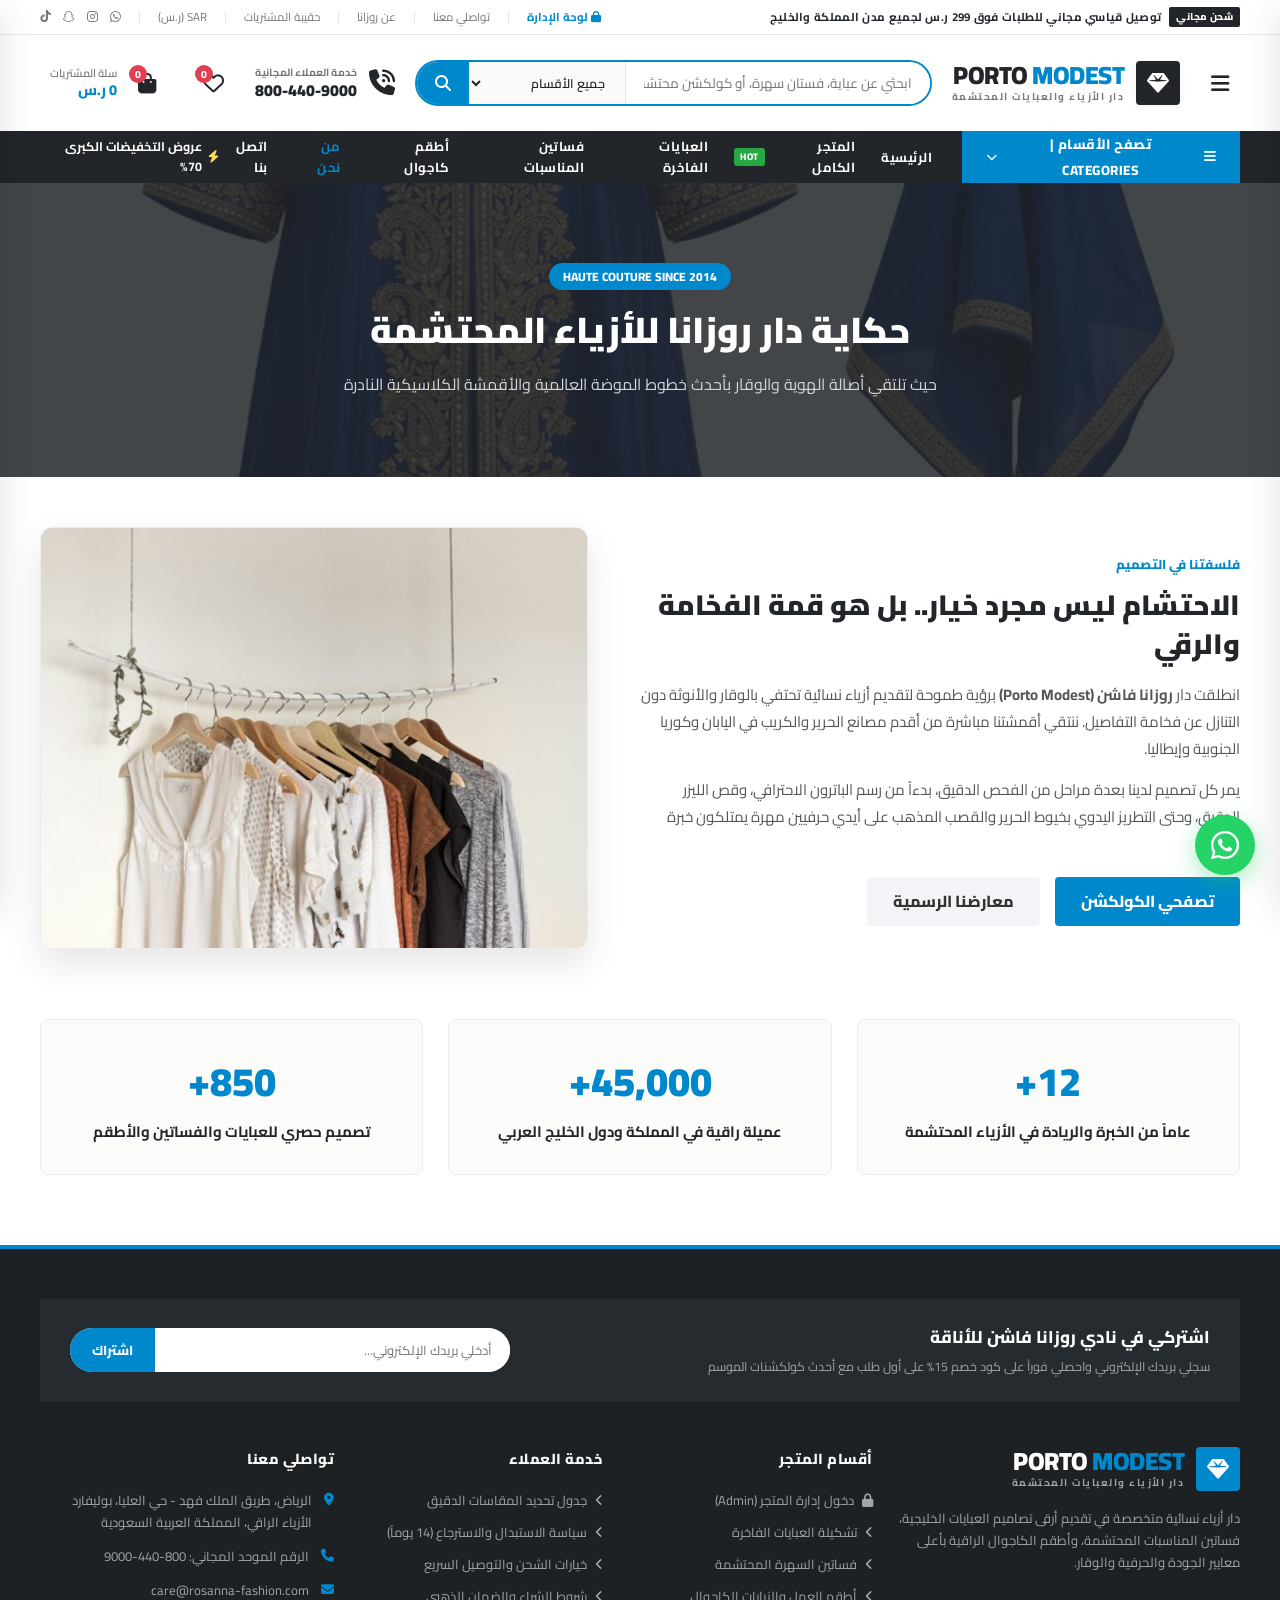
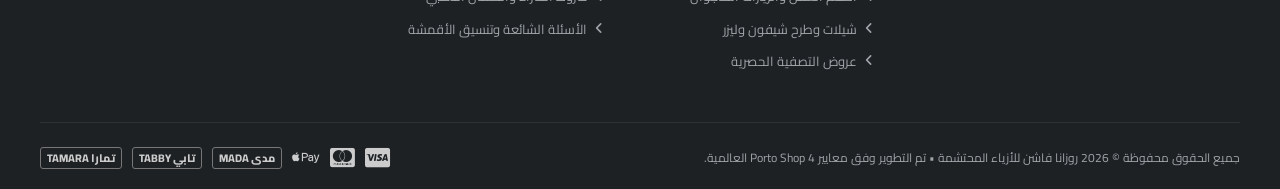
==== commit cdd40d5c: "Unify signature Porto Modest footer with newsletter bar across all inner pages" ====
--- a/about.html
+++ b/about.html
@@ -253,80 +253,99 @@
     </main>
 
 
+    <!-- 14. BLOCK 11: COMPREHENSIVE DARK FOOTER (Porto Signature) -->
     <footer class="porto-footer" id="footer">
-        <div class="container footer-widgets-row">
-            <div class="footer-widget-col">
-                <div class="footer-brand-title">PORTO <span>MODEST</span></div>
-                <div class="footer-brand-sub">دار الأزياء والعبايات المحتشمة</div>
-                <p class="footer-about-text">
-                    علامة رائدة في تصميم الأزياء النسائية المحتشمة والعبايات الراقية. نحرص على انتقاء أفخر الأقمشة اليابانية والكورية وتقديم تصاميم حصرية تليق بوقار وأناقة المرأة العصرية.
-                </p>
-                <div class="footer-social-links">
-                    <a href="https://wa.me/201027093535" target="_blank" class="footer-social-btn" title="واتساب"><i class="fa-brands fa-whatsapp"></i></a>
-                    <a href="#" class="footer-social-btn" title="انستغرام"><i class="fa-brands fa-instagram"></i></a>
-                    <a href="#" class="footer-social-btn" title="سناب شات"><i class="fa-brands fa-snapchat"></i></a>
-                    <a href="#" class="footer-social-btn" title="تيك توك"><i class="fa-brands fa-tiktok"></i></a>
-                </div>
-            </div>
-
-            <div class="footer-widget-col">
-                <h4 class="footer-widget-heading">أقسام المتجر</h4>
-                <ul class="footer-links-list">
-                    <li><a href="category.html?cat=abayas">العبايات الفاخرة والكوتور</a></li>
-                    <li><a href="category.html?cat=dresses">فساتين المناسبات المحتشمة</a></li>
-                    <li><a href="category.html?cat=casual">أطقم الكتان والعمل كاجوال</a></li>
-                    <li><a href="category.html?cat=scarves">طرح وشيلات الحرير الطبيعي</a></li>
-                    <li><a href="category.html?cat=bags">الحقائب الجلدية وكلاتش السهرة</a></li>
-                    <li><a href="shop.html?filter=sale">تخفيضات العروض الحصرية 70%</a></li>
-                </ul>
-            </div>
-
-            <div class="footer-widget-col">
-                <h4 class="footer-widget-heading">خدمة العملاء</h4>
-                <ul class="footer-links-list">
-                    <li><a href="admin/index.html"><i class="fa-solid fa-lock" style="color:var(--porto-primary); margin-left:6px;"></i> دخول إدارة المتجر (Admin)</a></li>
-                    <li><a href="about.html">عن دار روزانا للأزياء</a></li>
-                    <li><a href="contact.html">الفروع والمعارض الرسمية</a></li>
-                    <li><a href="contact.html">سياسة التعديل وتفصيل المقاسات</a></li>
-                    <li><a href="contact.html">الشحن والتوصيل لدول الخليج</a></li>
-                    <li><a href="contact.html">الضمان الذهبي والاستبدال السريع</a></li>
-                </ul>
-            </div>
-
-            <div class="footer-widget-col">
-                <h4 class="footer-widget-heading">تواصلي معنا</h4>
-                <div class="footer-contact-item">
-                    <i class="fa-solid fa-location-dot"></i>
-                    <span>الرياض، المملكة العربية السعودية - طريق الملك عبد العزيز، مجمع روزانا فاشن</span>
-                </div>
-                <div class="footer-contact-item">
-                    <i class="fa-solid fa-phone"></i>
-                    <span>الرقم الموحد: 800-440-9000 | واتساب: 01027093535</span>
-                </div>
-                <div class="footer-contact-item">
-                    <i class="fa-solid fa-envelope"></i>
-                    <span>care@rozana-fashion.com</span>
-                </div>
-                <div class="footer-newsletter-wrap">
-                    <p style="font-size:12px; color:#A0A6AD; margin-bottom:8px; font-weight:600;">اشتركي معنا للحصول على خصم 15% فوري:</p>
-                    <div style="display:flex; gap:6px;">
-                        <input type="email" id="newsletterEmail" placeholder="بريدك الإلكتروني..." style="flex:1; padding:10px 12px; border-radius:4px; border:1px solid #333; background:#1F2428; color:#fff; font-size:12.5px; outline:none;">
-                        <button onclick="subscribeNewsletter()" style="background:#0088CC; color:#fff; border:none; padding:10px 16px; border-radius:4px; font-weight:700; font-size:12.5px; cursor:pointer;">اشتراك</button>
-                    </div>
-                </div>
-            </div>
-        </div>
-
-        <div class="footer-bottom-bar">
-            <div class="container footer-bottom-inner" style="display:flex; align-items:center; justify-content:space-between; flex-wrap:wrap; gap:15px; padding:18px 0; border-top:1px solid #282C31; font-size:12.5px; color:#888;">
-                <div>جميع الحقوق محفوظة © 2026 <strong>روزانا فاشن للأزياء المحتشمة (PORTO MODEST)</strong>.</div>
-                <div style="display:flex; align-items:center; gap:12px; font-size:22px; color:#B0B7BF;">
+        <div class="container">
+            
+            <!-- Newsletter Bar -->
+            <div class="footer-newsletter-bar">
+                <div class="newsletter-text-box">
+                    <h4>اشتركي في نادي روزانا فاشن للأناقة</h4>
+                    <p>سجلي بريدك الإلكتروني واحصلي فوراً على كود خصم 15% على أول طلب مع أحدث كولكشنات الموسم</p>
+                </div>
+                <form class="newsletter-form-box" onsubmit="event.preventDefault(); subscribeNewsletter();">
+                    <input type="email" id="newsletterEmail" class="newsletter-input-field" placeholder="أدخلي بريدك الإلكتروني..." required>
+                    <button type="submit" class="newsletter-submit-btn">اشتراك</button>
+                </form>
+            </div>
+
+            <!-- Footer Columns -->
+            <div class="footer-cols-grid">
+                
+                <!-- Col 1: About -->
+                <div class="footer-col">
+                    <div class="header-logo" style="margin-bottom: 16px;">
+                        <div class="logo-symbol" style="background: var(--porto-primary);">
+                            <i class="fa-solid fa-gem"></i>
+                        </div>
+                        <div class="logo-text-wrap">
+                            <div class="logo-title" style="color: #FFFFFF;">PORTO <span>MODEST</span></div>
+                            <div class="logo-sub" style="color: #A0A5AA;">دار الأزياء والعبايات المحتشمة</div>
+                        </div>
+                    </div>
+                    <p>
+                        دار أزياء نسائية متخصصة في تقديم أرقى تصاميم العبايات الخليجية، فساتين المناسبات المحتشمة، وأطقم الكاجوال الراقية بأعلى معايير الجودة والحرفية والوقار.
+                    </p>
+                </div>
+
+                <!-- Col 2: Categories -->
+                <div class="footer-col">
+                    <h5>أقسام المتجر</h5>
+                    <ul class="footer-links-list"><li><a href="admin/index.html"><i class="fa-solid fa-lock"></i> دخول إدارة المتجر (Admin)</a></li>
+                        <li><a href="shop.html"><i class="fa-solid fa-angle-left"></i> تشكيلة العبايات الفاخرة</a></li>
+                        <li><a href="shop.html"><i class="fa-solid fa-angle-left"></i> فساتين السهرة المحتشمة</a></li>
+                        <li><a href="shop.html"><i class="fa-solid fa-angle-left"></i> أطقم العمل والزيارات الكاجوال</a></li>
+                        <li><a href="shop.html"><i class="fa-solid fa-angle-left"></i> شيلات وطرح شيفون وليزر</a></li>
+                        <li><a href="shop.html?filter=sale"><i class="fa-solid fa-angle-left"></i> عروض التصفية الحصرية</a></li>
+                    </ul>
+                </div>
+
+                <!-- Col 3: Customer Care -->
+                <div class="footer-col">
+                    <h5>خدمة العملاء</h5>
+                    <ul class="footer-links-list">
+                        <li><a href="#"><i class="fa-solid fa-angle-left"></i> جدول تحديد المقاسات الدقيق</a></li>
+                        <li><a href="#"><i class="fa-solid fa-angle-left"></i> سياسة الاستبدال والاسترجاع (14 يوماً)</a></li>
+                        <li><a href="#"><i class="fa-solid fa-angle-left"></i> خيارات الشحن والتوصيل السريع</a></li>
+                        <li><a href="#"><i class="fa-solid fa-angle-left"></i> شروط الشراء والضمان الذهبي</a></li>
+                        <li><a href="#"><i class="fa-solid fa-angle-left"></i> الأسئلة الشائعة وتنسيق الأقمشة</a></li>
+                    </ul>
+                </div>
+
+                <!-- Col 4: Contact -->
+                <div class="footer-col">
+                    <h5>تواصلي معنا</h5>
+                    <div class="footer-contact-item">
+                        <i class="fa-solid fa-location-dot"></i>
+                        <span>الرياض، طريق الملك فهد - حي العليا، بوليفارد الأزياء الراقي، المملكة العربية السعودية</span>
+                    </div>
+                    <div class="footer-contact-item">
+                        <i class="fa-solid fa-phone"></i>
+                        <span>الرقم الموحد المجاني: 800-440-9000</span>
+                    </div>
+                    <div class="footer-contact-item">
+                        <i class="fa-solid fa-envelope"></i>
+                        <span>care@rosanna-fashion.com</span>
+                    </div>
+                </div>
+
+            </div>
+
+            <!-- Bottom Copyright & Payment -->
+            <div class="footer-bottom-bar">
+                <div>
+                    جميع الحقوق محفوظة © 2026 روزانا فاشن للأزياء المحتشمة • تم التطوير وفق معايير Porto Shop 4 العالمية.
+                </div>
+                <div class="payments-icons">
                     <i class="fa-brands fa-cc-visa" title="Visa"></i>
                     <i class="fa-brands fa-cc-mastercard" title="Mastercard"></i>
-                    <i class="fa-brands fa-cc-apple-pay" title="Apple Pay"></i>
-                    <span style="font-size:12px; font-weight:800; border:1px solid #444; padding:2px 6px; border-radius:3px;">MADA مدى</span>
-                </div>
-            </div>
+                    <i class="fa-brands fa-apple-pay" title="Apple Pay"></i>
+                    <span style="font-size: 11px; font-weight: 800; border: 1px solid #777; padding: 1px 6px; border-radius: 3px;">مدى MADA</span>
+                    <span style="font-size: 11px; font-weight: 800; border: 1px solid #777; padding: 1px 6px; border-radius: 3px;">تابي TABBY</span>
+                    <span style="font-size: 11px; font-weight: 800; border: 1px solid #777; padding: 1px 6px; border-radius: 3px;">تمارا TAMARA</span>
+                </div>
+            </div>
+
         </div>
     </footer>
 
